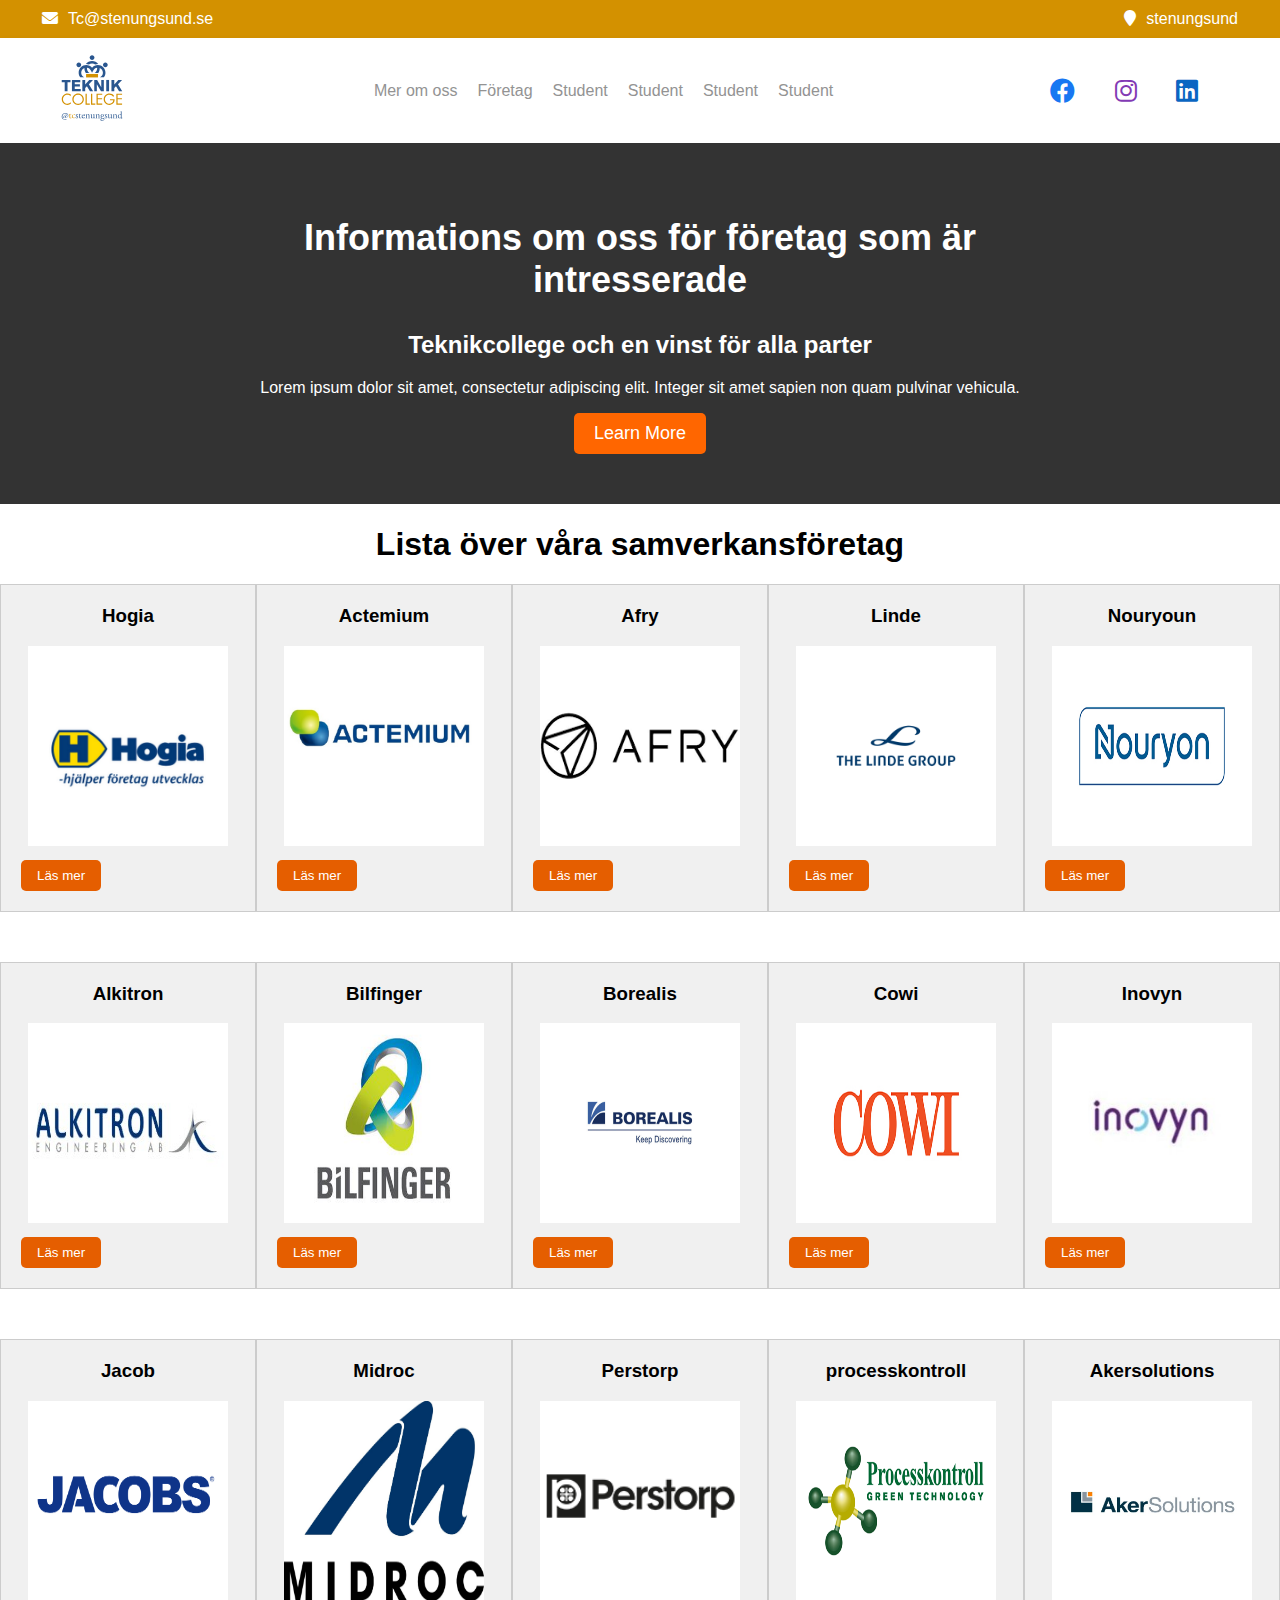
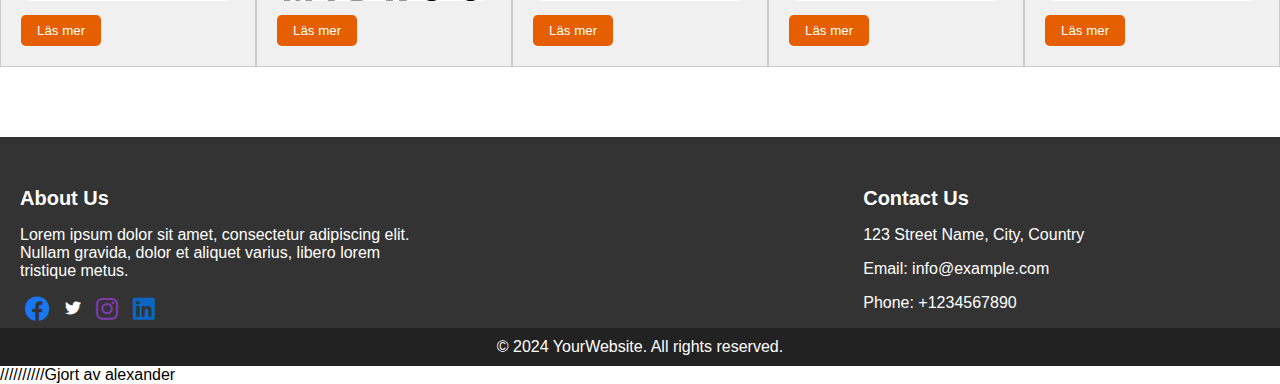
==== foretag.html @ 02dabfd2 "commit" ====
<!DOCTYPE html>
<html lang="en">
	<head>
		<meta charset="UTF-8" />
		<meta name="viewport" content="width=device-width, initial-scale=1.0" />
		<title>Text and Video Section</title>
		<link
			rel="stylesheet"
			href="https://cdnjs.cloudflare.com/ajax/libs/font-awesome/6.0.0/css/all.min.css"
			integrity="sha512-..."
			crossorigin="anonymous"
		/>

		<link rel="stylesheet" href="style-foretag.css" />
	</head>
	<body>
		<div class="top-bar">
			<div class="container-box">
				<div class="contact">
					<i class="fas fa-envelope text-primary fs-2"></i>Tc@stenungsund.se
				</div>
				<div class="map">
					<i class="fas fa-map-marker text-primary fs-2"></i>stenungsund
				</div>
			</div>
		</div>
		<nav>
			<div class="container">
				<div class="logo">
					<a href="#"> <img src="image/tc-s-trans.svg" alt="logo" /></a>
				</div>
				<ul class="nav-links">
					<li><a href="#">Mer om oss</a></li>
					<li><a href="foretag.html">Företag</a></li>
					<li><a href="#">Student</a></li>
					<li><a href="#">Student</a></li>
					<li><a href="#">Student</a></li>
					<li><a href="#">Student</a></li>
				</ul>
				<div class="social-icons">
					<ul>
						<li>
							<a href="#" target="_blank">
								<i class="fab fa-facebook text-primary fs-2"></i>
							</a>
						</li>
						<li>
							<a href="#" target="_blank">
								<i class="fab fa-instagram fs-2 text-danger"></i>
							</a>
						</li>
						<li>
							<a href="#" target="_blank">
								<i class="fab fa-linkedin fs-2 text-primary-emphasis"></i>
							</a>
						</li>
					</ul>
				</div>
			</div>
		</nav>
		<header>
			<div class="header-content">
				<h1 class="header-title">
					Informations om oss för företag som är intresserade
				</h1>
				<section class="header-section">
					<h2 class="section-heading">
						Teknikcollege och en vinst för alla parter
					</h2>
					<p class="section-text">
						Lorem ipsum dolor sit amet, consectetur adipiscing elit. Integer sit
						amet sapien non quam pulvinar vehicula.
					</p>
					<a href="#" class="button button-animation">Learn More</a>
				</section>
			</div>
		</header>
		<section class="sliding-boxes">
			<h1>Lista över våra samverkansföretag</h1>
			<div class="box-container">
				<div class="box">
					<h3>Hogia</h3>
					<img class="foretaglogo" src="image/hogia logo.jpg" alt="" />
					<button class="box-button">Läs mer</button>
				</div>
				<div class="box">
					<h3>Actemium</h3>
					<img class="foretaglogo" src="image/Actemium logo.jpg" alt="" />
					<button class="box-button">Läs mer</button>
				</div>
				<div class="box">
					<h3>Afry</h3>
					<img class="foretaglogo" src="image/Afry logo.png" alt="" />
					<button class="box-button">Läs mer</button>
				</div>
				<div class="box">
					<h3>Linde</h3>
					<img class="foretaglogo" src="image/Linde logo.png" alt="" />
					<button class="box-button">Läs mer</button>
				</div>
				<div class="box">
					<h3>Nouryoun</h3>
					<img class="foretaglogo" src="image/Nouryon logo.jpg" alt="" />
					<button class="box-button">Läs mer</button>
				</div>
			</div>

			<div class="box-container">
				<div class="box">
					<h3>Alkitron</h3>
					<img class="foretaglogo" src="image/alkitron logo.jpg" alt="" />
					<button class="box-button">Läs mer</button>
				</div>
				<div class="box">
					<h3>Bilfinger</h3>
					<img class="foretaglogo" src="image/Bilfinger logo.jpg" alt="" />
					<button class="box-button">Läs mer</button>
				</div>
				<div class="box">
					<h3>Borealis</h3>
					<img class="foretaglogo" src="image/borealis logo.jpg" alt="" />
					<button class="box-button">Läs mer</button>
				</div>
				<div class="box">
					<h3>Cowi</h3>
					<img class="foretaglogo" src="image/COWI logo.jpg" alt="" />
					<button class="box-button">Läs mer</button>
				</div>
				<div class="box">
					<h3>Inovyn</h3>
					<img class="foretaglogo" src="image/inovyn logo.jpg" alt="" />
					<button class="box-button">Läs mer</button>
				</div>
			</div>
			<div class="box-container">
				<div class="box">
					<h3>Jacob</h3>
					<img class="foretaglogo" src="image/Jacobs logo.png" alt="" />
					<button class="box-button">Läs mer</button>
				</div>
				<div class="box">
					<h3>Midroc</h3>
					<img class="foretaglogo" src="image/midroc logo.jpg" alt="" />
					<button class="box-button">Läs mer</button>
				</div>
				<div class="box">
					<h3>Perstorp</h3>
					<img class="foretaglogo" src="image/Perstorp logo.png" alt="" />
					<button class="box-button">Läs mer</button>
				</div>
				<div class="box">
					<h3>processkontroll</h3>
					<img
						class="foretaglogo"
						src="image/processkontrollgt logo.png"
						alt=""
					/>
					<button class="box-button">Läs mer</button>
				</div>
				<div class="box">
					<h3>Akersolutions</h3>
					<img class="foretaglogo" src="image/AkerSolutions logo.png" alt="" />
					<button class="box-button">Läs mer</button>
				</div>
				<div class="box">
					<h3>STech</h3>
					<img class="foretaglogo" src="image/Soltech logo.png" alt="" />
					<button class="box-button">Läs mer</button>
				</div>
			</div>
		</section>

		<footer class="footer">
			<div class="footer-container">
				<div class="footer-section">
					<h3>About Us</h3>
					<p>
						Lorem ipsum dolor sit amet, consectetur adipiscing elit. Nullam
						gravida, dolor et aliquet varius, libero lorem tristique metus.
					</p>
					<div class="social-icons">
						<a href="#" target="_blank"><i class="fab fa-facebook"></i></a>
						<a href="#" target="_blank"><i class="fab fa-twitter"></i></a>
						<a href="#" target="_blank"><i class="fab fa-instagram"></i></a>
						<a href="#" target="_blank"><i class="fab fa-linkedin"></i></a>
					</div>
				</div>
				<div class="footer-section">
					<h3>Contact Us</h3>
					<p>123 Street Name, City, Country</p>
					<p>Email: info@example.com</p>
					<p>Phone: +1234567890</p>
				</div>
			</div>
			<div class="footer-bottom">
				<p>&copy; 2024 YourWebsite. All rights reserved.</p>
			</div>
		</footer>
		<script src="script-foretag.js"></script>
	</body>
</html>

//////////Gjort av alexander
---- style-foretag.css ----
body {
	font-family: Arial, sans-serif;
	margin: 0;
	padding: 0;
}

.top-bar {
	background-color: #d39100;
	display: flex;
	justify-content: space-between;
	align-items: center;
	padding: 10px;
	color: #fff;
}
.container-box {
	width: 1200px;
	padding: 0 32px;
	margin: 0 auto;
	display: flex;
	justify-content: space-between;
}
nav {
	/* background-color: #333; */
	padding: 10px 20px;
	display: flex;
	justify-content: space-between;
	align-items: center;
	box-shadow: 0 4px 8px rgba(0, 0, 0, 0.1);
}
.container {
	width: 1200px;
	padding: 0 32px;
	margin: 0 auto;
}
.container-box {
	width: 1200px;
	padding: 0 32px;
	margin: 0 auto;
	display: flex;
	justify-content: space-between;
}
.logo {
	color: white;
	text-decoration: none;
	font-weight: bold;
	font-size: 20px;
}
.logo img {
	width: 80px; /* Adjust logo width */
	height: auto; /* Maintain aspect ratio */
}
.nav-links {
	display: flex;
	justify-content: center;
	list-style: none;
	margin: 0;
	padding: 0;
	margin-left: 70px;
}
.nav-links li {
	margin: 0 10px;
}
.nav-links li a {
	color: #939393;
	text-decoration: none;
	transition: all ease-in-out 0.3s;
	-webkit-transition: all ease-in-out 0.3s;
	-moz-transition: all ease-in-out 0.3s;
	-ms-transition: all ease-in-out 0.3s;
	-o-transition: all ease-in-out 0.3s;
}
.nav-links li a:hover {
	color: #000;
}
.social-icons {
	display: flex;
	justify-content: flex-start;
	align-items: center;
}
.social-icons a {
	color: white;
	text-decoration: none;
	margin-left: 5px;
}
.container {
	display: flex;
	flex-direction: row;
	align-items: center;
	justify-content: space-between;
	padding: 20px;
	/* background-color: #f0f0f0; Add background color here */
}

.contact i,
.map i {
	margin-right: 10px;
}
.fa-facebook {
	color: #1877f2;
	font-size: 25px;
}
.fa-instagram {
	color: #833ab4;
	font-size: 25px;
}

.fa-linkedin {
	color: #0a66c2;
	font-size: 25px;
}

header {
	background-color: #333;
	color: #fff;
	padding: 50px 0;
	text-align: center;
}

.header-content {
	max-width: 800px;
	margin: 0 auto;
}

.header-title {
	font-size: 36px;
}

.header-section {
	margin-top: 30px;
}

.section-heading {
	font-size: 24px;
	text-align: center;
}

.section-text {
	font-size: 16px;
	margin-top: 20px;
	text-align: center;
}

.button:hover {
	background-color: #e55e00;
}

.button {
	display: inline-block;
	padding: 10px 20px;
	background-color: #ff6600;
	color: #fff;
	text-decoration: none;
	font-size: 18px;
	border-radius: 5px;
	transition: background-color 0.3s ease, transform 0.3s ease; /* Added transition for transform */
}

.button:hover {
	background-color: #e55e00;
	transform: scale(1.1); /* Scale up the button on hover */
}

/* Animation for the button */
@keyframes buttonPulse {
	0% {
		transform: scale(1);
	}
	50% {
		transform: scale(1.1);
	}
	100% {
		transform: scale(1);
	}
}

.button-animation {
	animation: buttonPulse 1s infinite; /* Apply the animation */
}

.sliding-boxes {
	width: 100%;
	overflow: hidden;
}

.box-container {
	display: flex;
	transition: transform 0.5s ease;
}

.box {
	flex: 0 0 20%; /* Each box takes up 20% of the container */
	background-color: #f0f0f0;
	border: 1px solid #ccc;
	text-align: center;
	padding: 20px;
	box-sizing: border-box;
}

.box h3 {
	margin-top: 0;
}

.box-button {
	display: block;
	margin-top: 10px;
	padding: 8px 16px;
	background-color: #e55e00;
	color: #fff;
	border: none;
	border-radius: 5px;
	cursor: pointer;
	transition: background-color 0.3s ease;
}

.box-button:hover {
	background-color: #e55e00;
	transform: scale(1.1); /* Scale up the button on hover */
}

.sliding-boxes h1 {
	text-align: center;
}

.footer {
	background-color: #333;
	color: #fff;
	padding: 30px 0 0 0;
	margin-top: 20px; /* Lägg till ett mellanrum över fotern */
}

.footer-container {
	display: flex;
	justify-content: space-between;

	margin: 0 auto;
}

.footer-section {
	padding: 0 20px;
	width: 31%;
}

.footer-section h3 {
	font-size: 20px;
	margin-bottom: 15px;
}

.social-icons a {
	color: #fff;
	text-decoration: none;
	margin-right: 10px;
}
.social-icons ul li {
	list-style: none;
	display: inline;
	margin-right: 20px;
}

.footer-bottom {
	background-color: #222;
	text-align: center;
	padding: 10px;
	margin-bottom: 0;
}

.footer-bottom p {
	margin: 0;
}
.box-container {
	margin-bottom: 50px;
}
.container {
	width: 1200px;
	padding: 0 32px;
	margin: 0 auto;
}

.foretaglogo {
	width: 200px;

	height: 200px;
}

 /* //////////Gjort av alexander
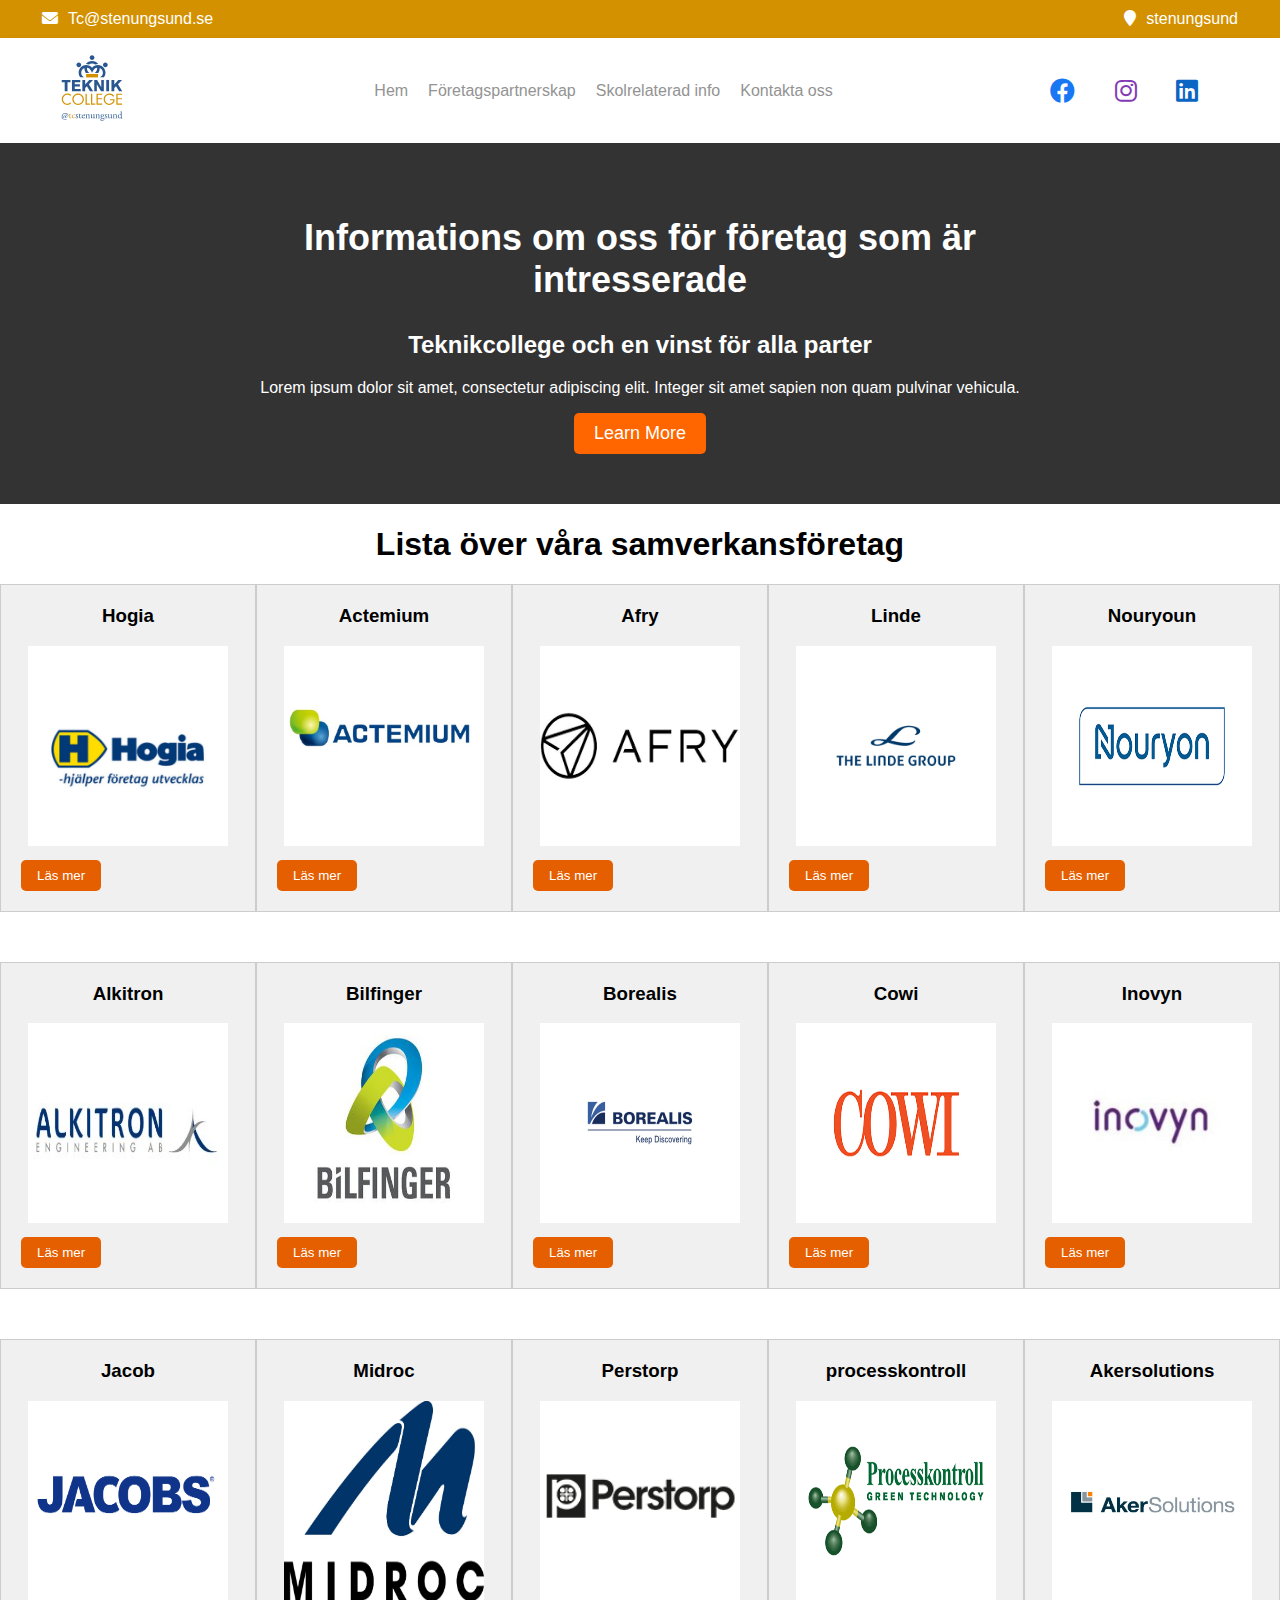
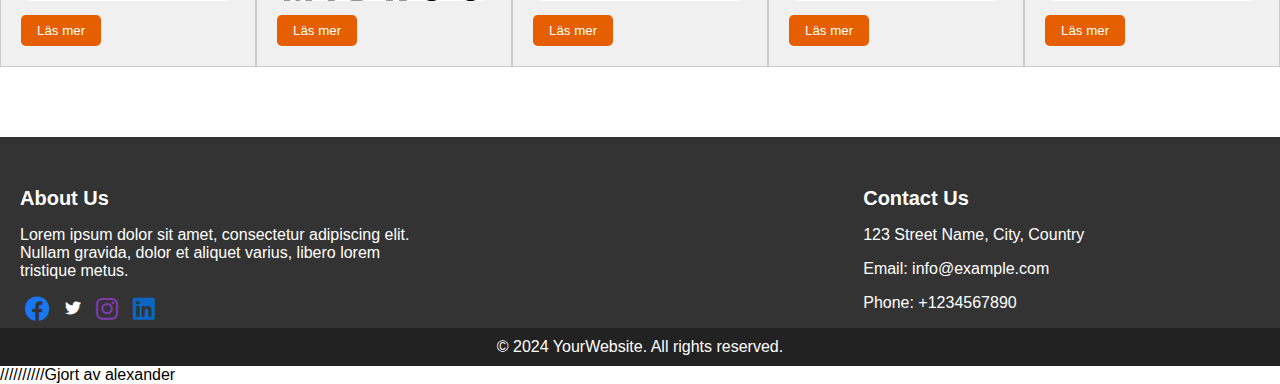
==== commit dc304984: "Navbars fixed." ====
--- a/foretag.html
+++ b/foretag.html
@@ -30,12 +30,10 @@
 					<a href="#"> <img src="image/tc-s-trans.svg" alt="logo" /></a>
 				</div>
 				<ul class="nav-links">
-					<li><a href="#">Mer om oss</a></li>
-					<li><a href="foretag.html">Företag</a></li>
-					<li><a href="#">Student</a></li>
-					<li><a href="#">Student</a></li>
-					<li><a href="#">Student</a></li>
-					<li><a href="#">Student</a></li>
+					<li><a href="#">Hem</a></li>
+					<li><a href="foretag.html">Företagspartnerskap</a></li>
+					<li><a href="skolrelateratinfo.html">Skolrelaterad info</a></li>
+					<li><a href="kontaktaoss.html">Kontakta oss</a></li>
 				</ul>
 				<div class="social-icons">
 					<ul>
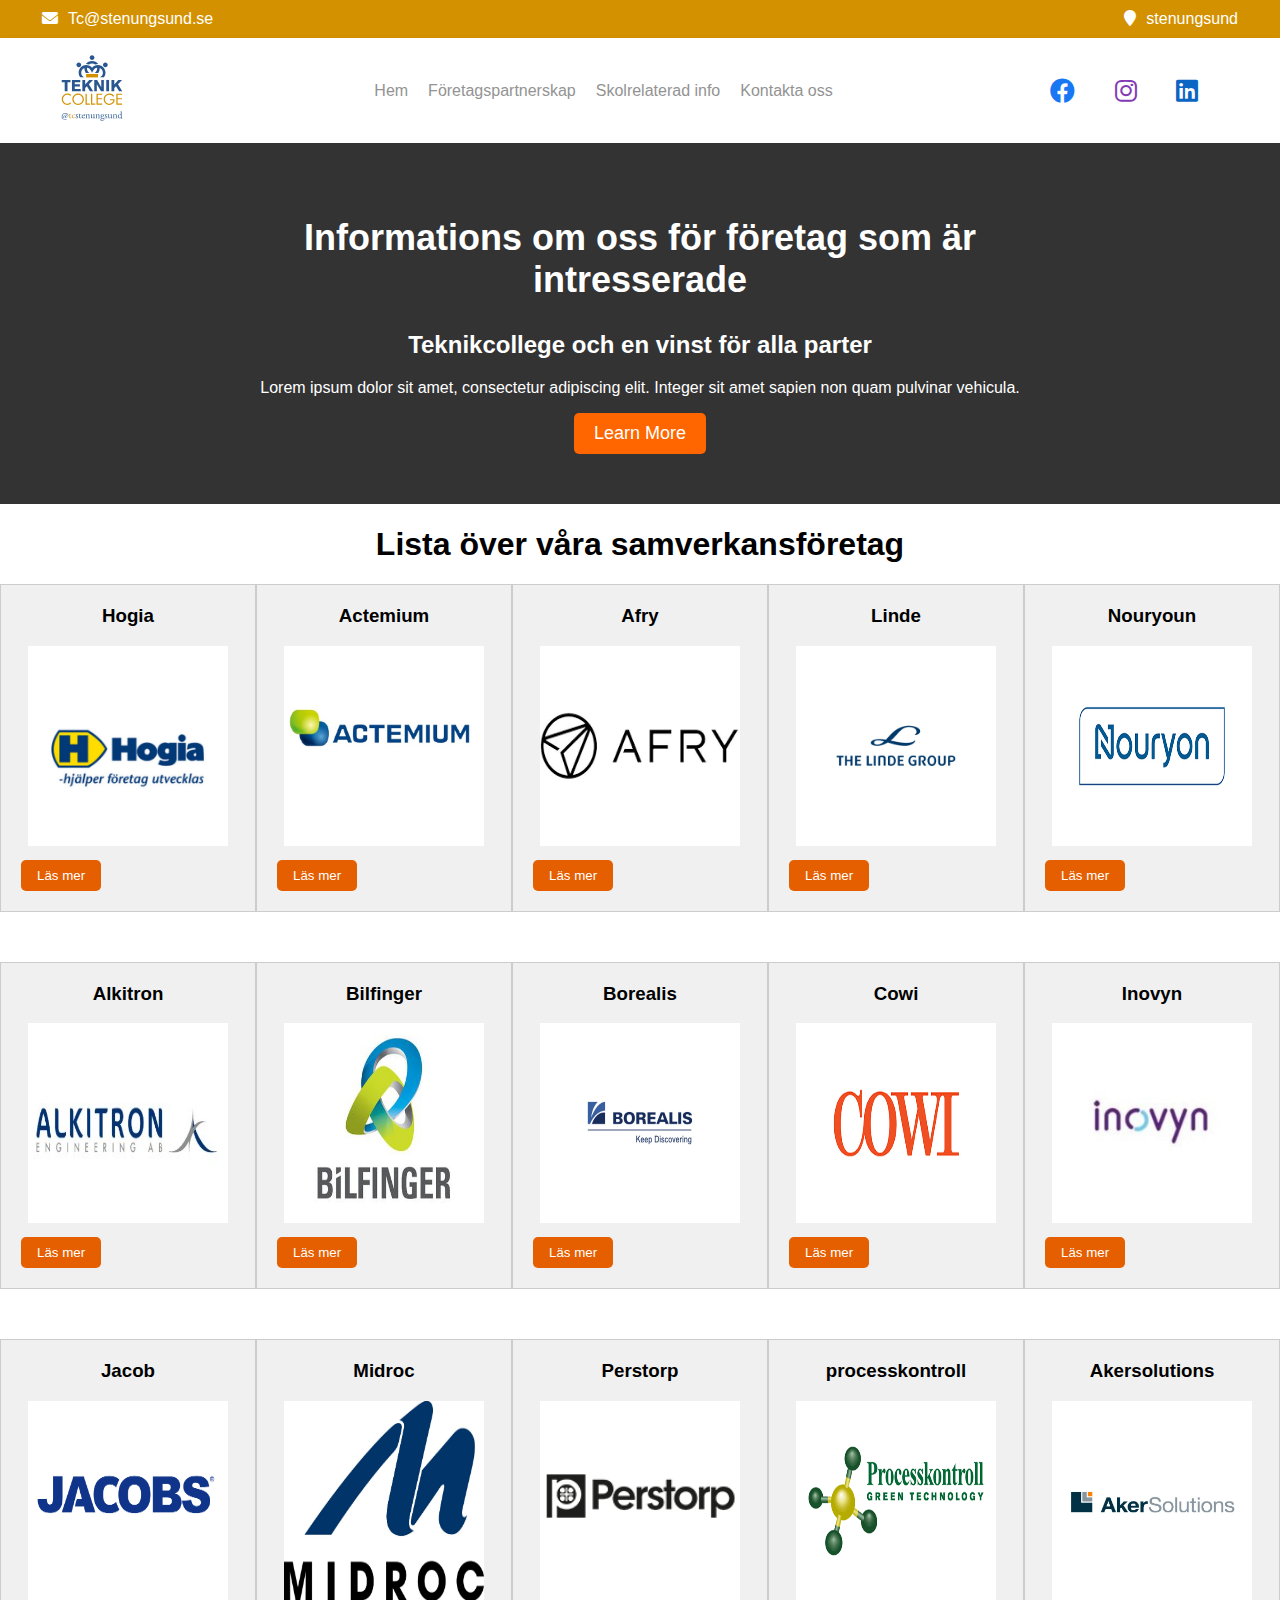
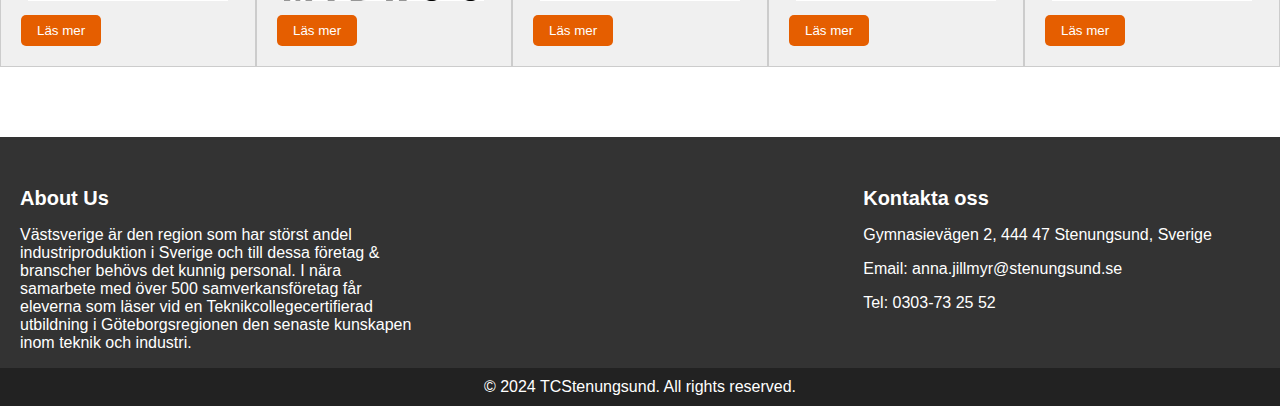
==== commit ed7b017a: "footer fix" ====
--- a/foretag.html
+++ b/foretag.html
@@ -30,7 +30,7 @@
 					<a href="#"> <img src="image/tc-s-trans.svg" alt="logo" /></a>
 				</div>
 				<ul class="nav-links">
-					<li><a href="#">Hem</a></li>
+					<li><a href="Index.html">Hem</a></li>
 					<li><a href="foretag.html">Företagspartnerskap</a></li>
 					<li><a href="skolrelateratinfo.html">Skolrelaterad info</a></li>
 					<li><a href="kontaktaoss.html">Kontakta oss</a></li>
@@ -173,29 +173,20 @@
 				<div class="footer-section">
 					<h3>About Us</h3>
 					<p>
-						Lorem ipsum dolor sit amet, consectetur adipiscing elit. Nullam
-						gravida, dolor et aliquet varius, libero lorem tristique metus.
+						Västsverige är den region som har störst andel industriproduktion i Sverige och till dessa företag & branscher behövs det kunnig personal. I nära samarbete med över 500 samverkansföretag får eleverna som läser vid en Teknikcollegecertifierad utbildning i Göteborgsregionen den senaste kunskapen inom teknik och industri. 
 					</p>
-					<div class="social-icons">
-						<a href="#" target="_blank"><i class="fab fa-facebook"></i></a>
-						<a href="#" target="_blank"><i class="fab fa-twitter"></i></a>
-						<a href="#" target="_blank"><i class="fab fa-instagram"></i></a>
-						<a href="#" target="_blank"><i class="fab fa-linkedin"></i></a>
-					</div>
 				</div>
 				<div class="footer-section">
-					<h3>Contact Us</h3>
-					<p>123 Street Name, City, Country</p>
-					<p>Email: info@example.com</p>
-					<p>Phone: +1234567890</p>
+					<h3>Kontakta oss</h3>
+					<p>Gymnasievägen 2, 444 47 Stenungsund, Sverige</p>
+					<p>Email: anna.jillmyr@stenungsund.se</p>
+					<p>Tel: 0303-73 25 52</p>
 				</div>
 			</div>
 			<div class="footer-bottom">
-				<p>&copy; 2024 YourWebsite. All rights reserved.</p>
+				<p>&copy; 2024 TCStenungsund. All rights reserved.</p>
 			</div>
 		</footer>
 		<script src="script-foretag.js"></script>
 	</body>
 </html>
-
-//////////Gjort av alexander
